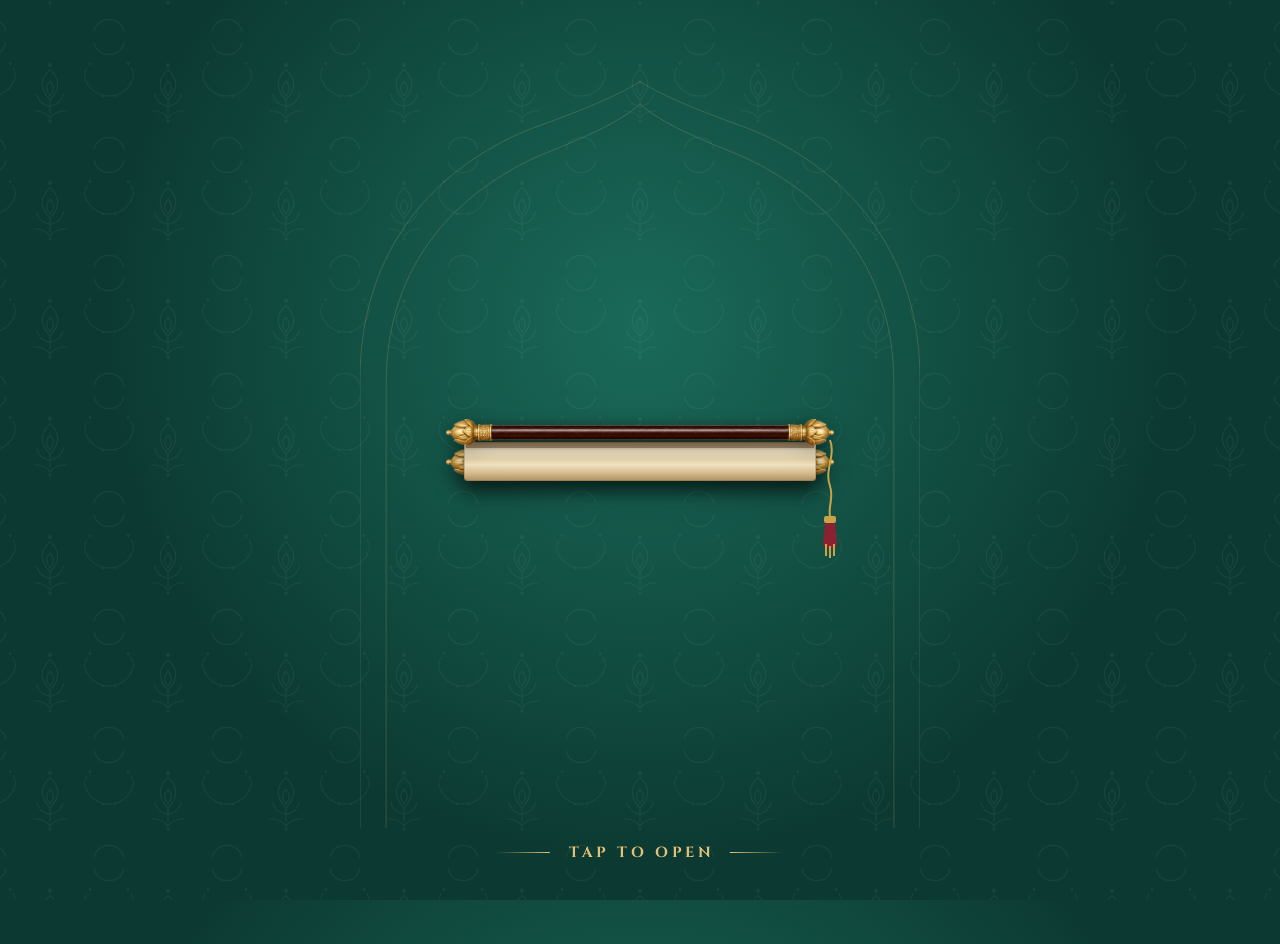
==== scroll.html @ 31f1638c "Add a standalone scroll-opening prototype Co-authored-by: Cursor <cursoragent@cursor.com>" ====
<!DOCTYPE html>
<html lang="en">
<head>
  <meta charset="utf-8">
  <meta name="viewport" content="width=device-width, initial-scale=1">
  <meta name="robots" content="noindex">
  <title>Scroll opening — prototype</title>

  <!-- Standalone on purpose: this is a prototype of a different opening for the
       invitation, kept out of index.html until it has been judged. Tap the scroll
       to unroll it, tap again to roll it back up. -->

  <link rel="preconnect" href="https://fonts.googleapis.com">
  <link rel="preconnect" href="https://fonts.gstatic.com" crossorigin>
  <link href="https://fonts.googleapis.com/css2?family=Cormorant+Garamond:wght@300;400;600&family=Great+Vibes&family=Cinzel:wght@400;600;700&family=Tiro+Devanagari&display=swap" rel="stylesheet">

  <style>
    :root {
      /* Deep jade, so the cover does not repeat the hero's night blue */
      --ground: #0c3a32;
      --ground-2: #1a6a59;
      --gold: #e3c278;
      --cream: #f7ecd7;

      /* The sheet drives everything: the rods are sized and placed off it.
         Height is capped first so the rods always clear a short viewport, then
         the width follows from the page artwork's 2:3 aspect. */
      --h: min(calc(min(72vw, 340px) * 1.5), 62svh);
      --w: calc(var(--h) / 1.5);
      --rw: calc(var(--w) * 1.14);
      --rh: calc(var(--rw) / 14.06);  /* the rod artwork is 900 x 64 */
      --unroll: 1.5s cubic-bezier(.22, .72, .24, 1);
    }

    * { box-sizing: border-box; }

    body {
      margin: 0;
      min-height: 100svh;
      display: grid;
      place-items: center;
      font-family: "Cormorant Garamond", serif;
      background:
        radial-gradient(circle at 50% 36%, var(--ground-2), var(--ground) 62%),
        var(--ground);
      overflow: hidden;
    }
    /* The same watermark the bands inside the invitation use */
    body::before {
      content: "";
      position: fixed;
      inset: 0;
      background: url("damask.svg") center / 118px 118px repeat;
      opacity: .055;
      pointer-events: none;
    }

    /* Alternate grounds for comparison: scroll.html?bg=plum | maroon | night */
    body.bg-plum   { --ground: #46152c; --ground-2: #8a3360; }
    body.bg-maroon { --ground: #3d1016; --ground-2: #7e2330; }
    body.bg-night  { --ground: #121f3f; --ground-2: #1d3360; }

    .stage {
      position: relative;
      width: 100%;
      height: 100svh;
      border: 0;
      background: none;
      cursor: pointer;
      -webkit-tap-highlight-color: transparent;
    }

    /* A faint palace niche behind the scroll, as on the envelope cover */
    .niche {
      position: absolute;
      left: 50%;
      bottom: 4.5rem;
      width: min(92vw, 560px);
      height: 86%;
      margin-left: calc(min(92vw, 560px) / -2);
      opacity: .2;
      pointer-events: none;
    }
    .niche svg { width: 100%; height: 100%; }
    .niche path { fill: none; stroke: var(--gold); stroke-width: 1; vector-effect: non-scaling-stroke; }

    /* ---------- The scroll ---------- */
    .scroll {
      position: absolute;
      left: 50%;
      top: 50%;
      width: var(--w);
      height: var(--h);
      margin: calc(var(--h) / -2) 0 0 calc(var(--w) / -2);
      transform: translateY(calc(var(--h) / 2 - var(--rh) * 0.58));
      transition: transform var(--unroll);
    }
    .scroll.open { transform: translateY(0); }

    .sheet {
      position: absolute;
      inset: 0;
      /* Clipped rather than resized, so the artwork never stretches */
      clip-path: inset(0 0 100% 0);
      transition: clip-path var(--unroll);
      filter: drop-shadow(0 20px 40px rgba(0, 0, 0, .5));
    }
    .scroll.open .sheet { clip-path: inset(0 0 0 0); }

    .sheet-inner {
      position: absolute;
      inset: 0;
      background: #efe0bd url("scroll-page.jpg") center / cover no-repeat;
      display: flex;
      flex-direction: column;
      align-items: center;
      justify-content: center;
      gap: .3rem;
      padding: 15% 12%;
      text-align: center;
      color: #3a2410;
    }

    .eyebrow {
      margin: 0;
      font-family: "Cinzel", serif;
      font-size: max(9.5px, calc(var(--w) * .036));
      font-weight: 700;
      letter-spacing: .24em;
      text-indent: .24em;
      text-transform: uppercase;
      color: #8a2231;
    }
    .shubh {
      margin: .5rem 0 0;
      font-family: "Tiro Devanagari", serif;
      font-size: max(12px, calc(var(--w) * .046));
      color: #7c1e38;
    }
    .names {
      margin: .2rem 0 0;
      font-family: "Great Vibes", cursive;
      font-size: max(26px, calc(var(--w) * .105));
      font-weight: 400;
      line-height: 1.15;
      color: #2f1d0c;
    }
    .names span { font-family: "Cinzel", serif; font-size: .42em; color: #9a7217; }
    .rule { width: 62%; height: 14px; margin: .5rem 0; }
    .rule path { fill: none; stroke: #9a7217; stroke-width: 1.1; }
    .date {
      margin: 0;
      font-family: "Cinzel", serif;
      font-size: max(11px, calc(var(--w) * .042));
      font-weight: 600;
      letter-spacing: .14em;
      text-indent: .14em;
      color: #5a3a16;
    }

    /* Both rods are the same piece of artwork; the lower one travels. */
    .rod {
      position: absolute;
      left: 50%;
      width: var(--rw);
      height: var(--rh);
      margin-left: calc(var(--rw) / -2);
      background: url("scroll-rod.png") center / 100% 100% no-repeat;
      filter: drop-shadow(0 6px 10px rgba(0, 0, 0, .45));
    }
    .rod--top { top: calc(var(--rh) * -0.55); z-index: 4; }
    .rod--bot {
      top: calc(var(--rh) * 0.52);
      z-index: 2;
      transition: transform var(--unroll);
    }
    /* Travels a rod's width short of the full sheet, so it ends up straddling
       the paper's bottom edge rather than hanging below it. */
    .scroll.open .rod--bot { transform: translateY(calc(var(--h) - var(--rh) * 0.7)); }
    .rod--bot::after {
      content: "";
      position: absolute;
      left: 4.5%;
      right: 4.5%;
      top: calc(var(--rh) * -0.22);
      height: calc(var(--rh) * 1.42);
      z-index: -1;
      border-radius: 4px;
      background: linear-gradient(to bottom,
        #bda279, #f4e8cc 22%, #e9d7ae 44%, #f2e4c4 58%, #cdb183 84%, #a98f62);
      box-shadow:
        0 8px 18px rgba(0, 0, 0, .45),
        inset 0 0 0 1px rgba(124, 90, 40, .3);
      transform-origin: center;
      transition: transform var(--unroll), opacity var(--unroll);
    }
    .scroll.open .rod--bot::after { transform: scaleY(.12); opacity: .5; }

    /* The shadow the paper casts as it comes off the roll */
    .rod--bot::before {
      content: "";
      position: absolute;
      left: 5%;
      right: 5%;
      bottom: 100%;
      height: calc(var(--rh) * 1.1);
      background: linear-gradient(to top, rgba(60, 34, 10, .38), transparent);
      pointer-events: none;
    }

    /* A tasselled cord hung off the upper rod */
    .cord {
      position: absolute;
      top: calc(var(--rh) * 0.2);
      right: calc(var(--rw) * -0.085);
      width: 26px;
      height: calc(var(--h) * 0.42);
      z-index: 4;
      pointer-events: none;
    }
    .cord svg { width: 100%; height: 100%; overflow: visible; }
    .cord .thread { fill: none; stroke: #c9a24a; stroke-width: 2; }
    .cord .tassel { fill: #8a2231; }
    .cord .band { fill: #c9a24a; }

    /* ---------- Hint ---------- */
    .hint {
      position: absolute;
      left: 50%;
      bottom: 2.4rem;
      transform: translateX(-50%);
      display: flex;
      align-items: center;
      gap: 1rem;
      margin: 0;
      font-family: "Cinzel", serif;
      font-size: .92rem;
      font-weight: 700;
      letter-spacing: .24em;
      text-indent: .24em;
      text-transform: uppercase;
      color: var(--gold);
    }
    .hint::before,
    .hint::after {
      content: "";
      width: clamp(26px, 9vw, 54px);
      height: 1px;
      background: linear-gradient(90deg, transparent, var(--gold));
    }
    .hint::after { transform: scaleX(-1); }

    @media (prefers-reduced-motion: reduce) {
      .sheet, .rod--bot { transition: none; }
    }
  </style>
</head>

<body>
  <button class="stage" type="button" id="stage" aria-label="Open the invitation">
    <div class="niche" aria-hidden="true">
      <svg viewBox="0 0 300 400" preserveAspectRatio="xMidYMax meet">
        <path d="M0 400 V160 C0 88 42 46 90 26 C126 13 141 6 150 0 C159 6 174 13 210 26 C258 46 300 88 300 160 V400"/>
        <path d="M14 400 V162 C14 96 54 58 98 39 C131 26 144 18 150 12 C156 18 169 26 202 39 C246 58 286 96 286 162 V400"/>
      </svg>
    </div>

    <div class="scroll" id="scroll">
      <div class="sheet" aria-hidden="true">
        <div class="sheet-inner">
          <p class="eyebrow">You are invited</p>
          <p class="shubh" lang="hi">॥ शुभ विवाह ॥</p>
          <p class="names">Shivali <span>&amp;</span> Aastik</p>
          <svg class="rule" viewBox="0 0 160 14" aria-hidden="true" focusable="false">
            <path d="M0 7 H58 M102 7 H160"/>
            <path d="M80 1 C87 5 88 8 80 13 C72 8 73 5 80 1 Z"/>
            <path d="M66 7 C71 3 76 4 79 7 M94 7 C89 3 84 4 81 7"/>
          </svg>
          <p class="date">23 January 2027</p>
        </div>
      </div>

      <div class="rod rod--top" aria-hidden="true"></div>
      <div class="rod rod--bot" aria-hidden="true"></div>

      <div class="cord" aria-hidden="true">
        <svg viewBox="0 0 26 120" preserveAspectRatio="xMidYMin meet">
          <path class="thread" d="M13 0 C19 16 7 30 13 46 C17 58 11 66 13 76"/>
          <rect class="band" x="7" y="76" width="12" height="7" rx="2"/>
          <path class="tassel" d="M8 83 H18 L20 104 C20 110 6 110 6 104 Z"/>
          <path class="thread" d="M9 104 V116 M13 106 V118 M17 104 V116"/>
        </svg>
      </div>
    </div>

    <p class="hint" id="hint"><span>Tap to open</span></p>
  </button>

  <script>
    (() => {
      // Only a fixed set of grounds is honoured, so nothing from the query
      // string ever reaches the DOM as a class name.
      const grounds = ["plum", "maroon", "night"];
      const bg = new URLSearchParams(location.search).get("bg");
      if (grounds.includes(bg)) document.body.classList.add("bg-" + bg);

      const stage = document.getElementById("stage");
      const scroll = document.getElementById("scroll");
      const hint = document.querySelector("#hint span");

      stage.addEventListener("click", () => {
        const open = scroll.classList.toggle("open");
        hint.textContent = open ? "Tap to roll up" : "Tap to open";
      });
    })();
  </script>
</body>
</html>
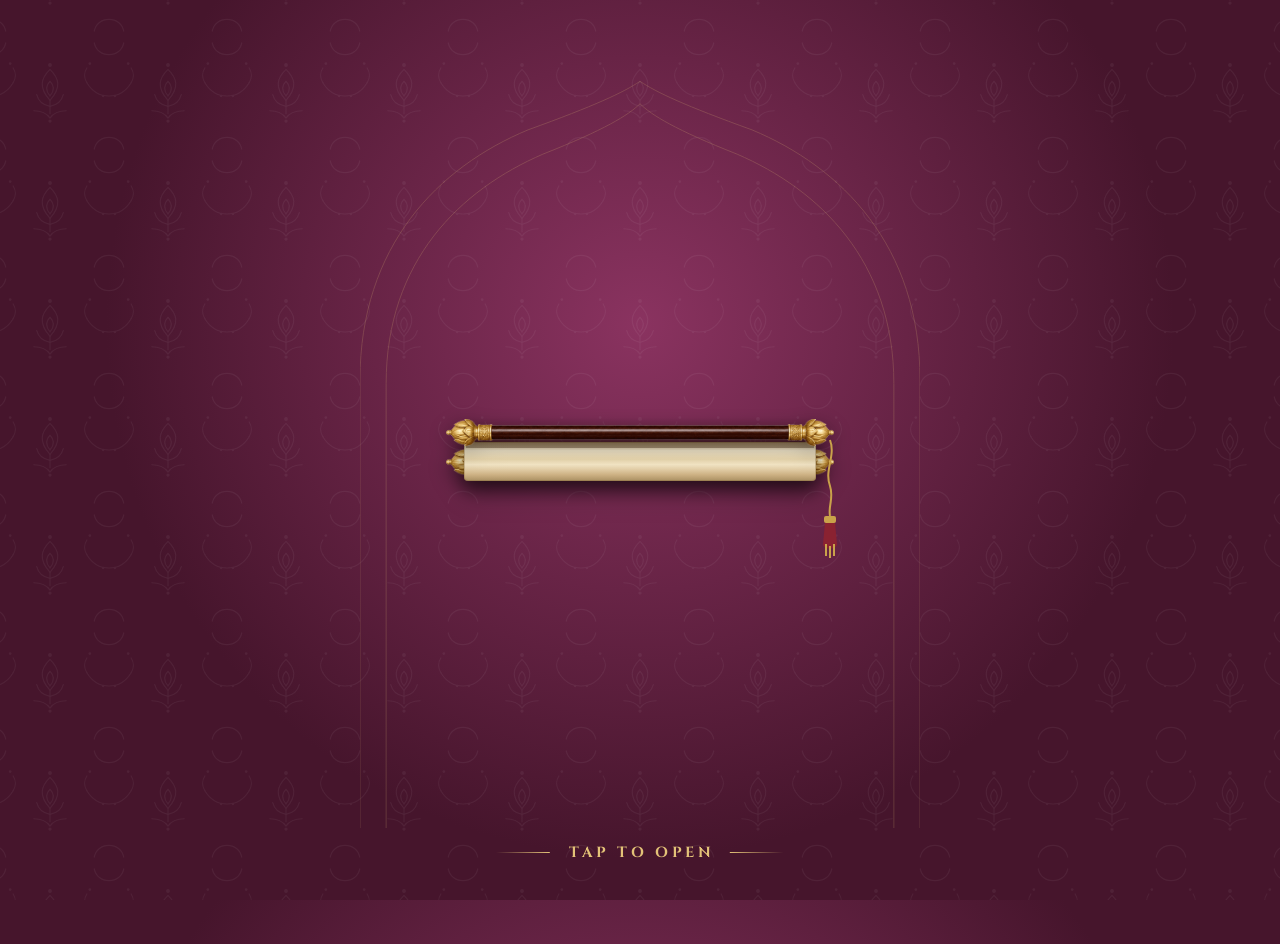
==== commit 4da5e714: "Default the scroll cover to plum and keep Tap to open still. The intro hint no longer bobs; jade is " ====
--- a/scroll.html
+++ b/scroll.html
@@ -6,9 +6,7 @@
   <meta name="robots" content="noindex">
   <title>Scroll opening — prototype</title>
 
-  <!-- Standalone on purpose: this is a prototype of a different opening for the
-       invitation, kept out of index.html until it has been judged. Tap the scroll
-       to unroll it, tap again to roll it back up. -->
+  <!-- Mirrors the live opening on index.html, but tap toggles roll up/down for comparison. -->
 
   <link rel="preconnect" href="https://fonts.googleapis.com">
   <link rel="preconnect" href="https://fonts.gstatic.com" crossorigin>
@@ -16,9 +14,9 @@
 
   <style>
     :root {
-      /* Deep jade, so the cover does not repeat the hero's night blue */
-      --ground: #0c3a32;
-      --ground-2: #1a6a59;
+      /* Plum aubergine — matches the live invitation cover */
+      --ground: #46152c;
+      --ground-2: #8a3360;
       --gold: #e3c278;
       --cream: #f7ecd7;
 
@@ -55,8 +53,8 @@
       pointer-events: none;
     }
 
-    /* Alternate grounds for comparison: scroll.html?bg=plum | maroon | night */
-    body.bg-plum   { --ground: #46152c; --ground-2: #8a3360; }
+    /* Alternate grounds: scroll.html?bg=jade | maroon | night */
+    body.bg-jade   { --ground: #0c3a32; --ground-2: #1a6a59; }
     body.bg-maroon { --ground: #3d1016; --ground-2: #7e2330; }
     body.bg-night  { --ground: #121f3f; --ground-2: #1d3360; }
 
@@ -300,7 +298,7 @@
     (() => {
       // Only a fixed set of grounds is honoured, so nothing from the query
       // string ever reaches the DOM as a class name.
-      const grounds = ["plum", "maroon", "night"];
+      const grounds = ["jade", "maroon", "night"];
       const bg = new URLSearchParams(location.search).get("bg");
       if (grounds.includes(bg)) document.body.classList.add("bg-" + bg);
 
